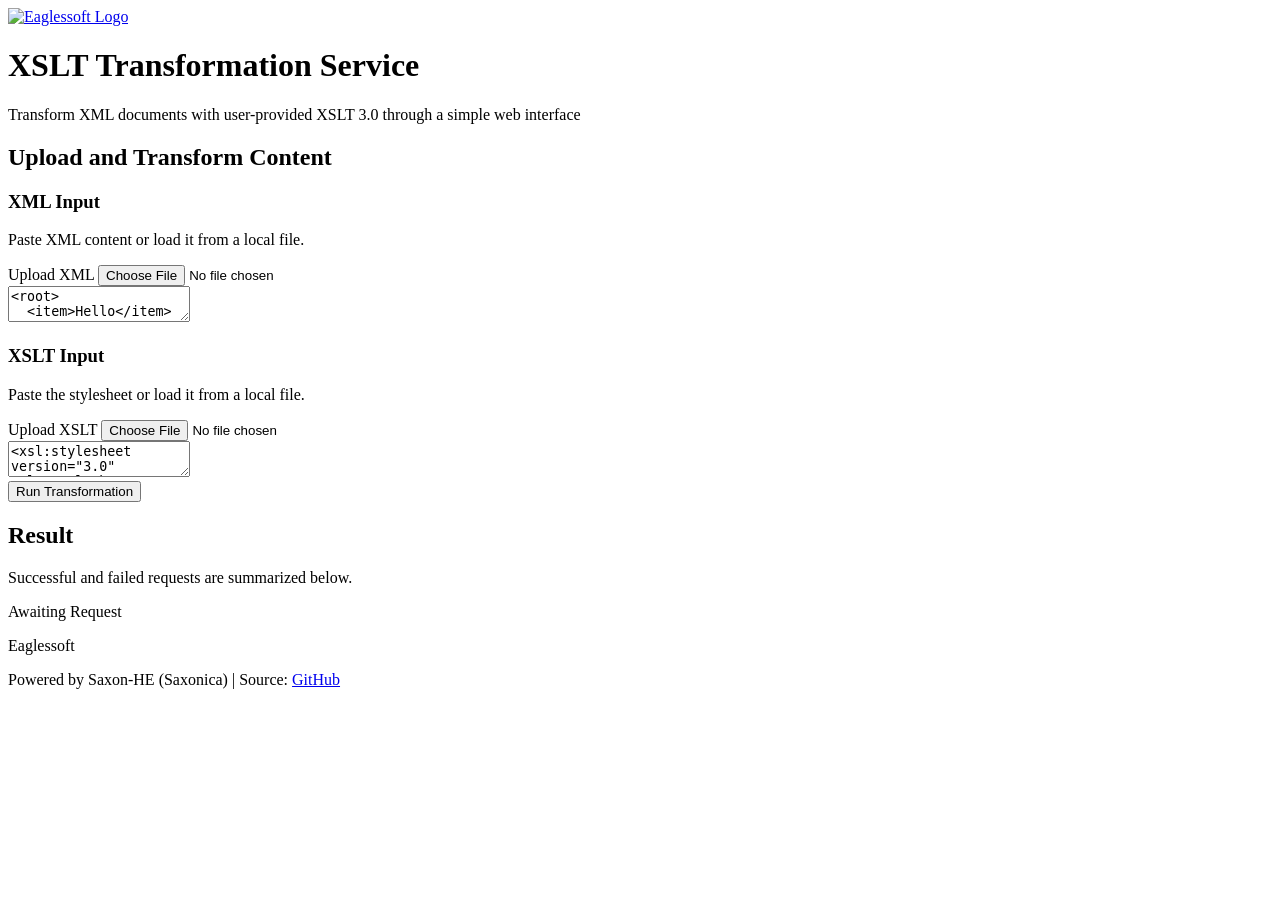
==== src/main/resources/static/index.html @ 0a25472f "task 977 add xslt transformation service" ====
<!DOCTYPE html>
<html lang="en">
<head>
  <meta charset="UTF-8">
  <meta name="viewport" content="width=device-width, initial-scale=1.0">
  <title>XSLT Transformation Service | Eaglessoft</title>
  <meta name="description" content="Transform XML documents with user-provided XSLT 3.0 through a simple web interface.">
  <link rel="icon" type="image/svg+xml" href="/FAVICON.svg">
  <link rel="apple-touch-icon" href="/Varlik-7.png">
  <link rel="stylesheet" href="/app.css?v=2.2">
</head>
<body>
  <div class="top-bar">
    <div class="top-bar-content">
      <a href="https://eaglessoft.com/" target="_blank" rel="noopener noreferrer" class="logo-container">
        <img src="/EAGLESSOFT-White@3x.png" alt="Eaglessoft Logo">
      </a>
    </div>
  </div>

  <div class="container">
    <header>
      <div class="header-content">
        <h1>XSLT Transformation Service</h1>
        <p class="subtitle">Transform XML documents with user-provided XSLT 3.0 through a simple web interface</p>
      </div>
    </header>

    <main>
      <div class="upload-section">
        <div class="card">
          <h2>Upload and Transform Content</h2>

          <div class="editor-grid">
            <section class="editor-panel">
              <div class="panel-header">
                <div>
                  <h3>XML Input</h3>
                  <p>Paste XML content or load it from a local file.</p>
                </div>
                <label class="file-button">
                  <span>Upload XML</span>
                  <input type="file" id="xmlFile" accept=".xml,text/xml">
                </label>
              </div>
              <textarea id="xmlInput" spellcheck="false"><root>
  <item>Hello</item>
</root></textarea>
            </section>

            <section class="editor-panel">
              <div class="panel-header">
                <div>
                  <h3>XSLT Input</h3>
                  <p>Paste the stylesheet or load it from a local file.</p>
                </div>
                <label class="file-button">
                  <span>Upload XSLT</span>
                  <input type="file" id="xsltFile" accept=".xsl,.xslt,text/xml">
                </label>
              </div>
              <textarea id="xsltInput" spellcheck="false"><xsl:stylesheet version="3.0" xmlns:xsl="http://www.w3.org/1999/XSL/Transform">
  <xsl:template match="/">
    <result>
      <xsl:value-of select="/root/item"/>
    </result>
  </xsl:template>
</xsl:stylesheet></textarea>
            </section>
          </div>

          <button type="button" id="transformButton" class="btn-primary">Run Transformation</button>
          <p id="requestStatus" class="status-text" aria-live="polite"></p>
        </div>
      </div>

      <div id="resultPanel" class="result-section">
        <div class="card">
          <div class="result-header-row">
            <div>
              <h2>Result</h2>
              <p class="result-subtitle">Successful and failed requests are summarized below.</p>
            </div>
            <span id="resultBadge" class="result-badge">Awaiting Request</span>
          </div>
          <div id="resultOutput"></div>
        </div>
      </div>
    </main>

    <footer>
      <div class="footer-content">
        <p class="footer-brand">Eaglessoft</p>
        <p class="footer-tech">Powered by Saxon-HE (Saxonica) | Source: <a href="https://github.com/Saxonica/Saxon-HE/" target="_blank" rel="noopener noreferrer" class="footer-link">GitHub</a></p>
      </div>
    </footer>
  </div>

  <script defer src="/app.js?v=2.2"></script>
</body>
</html>
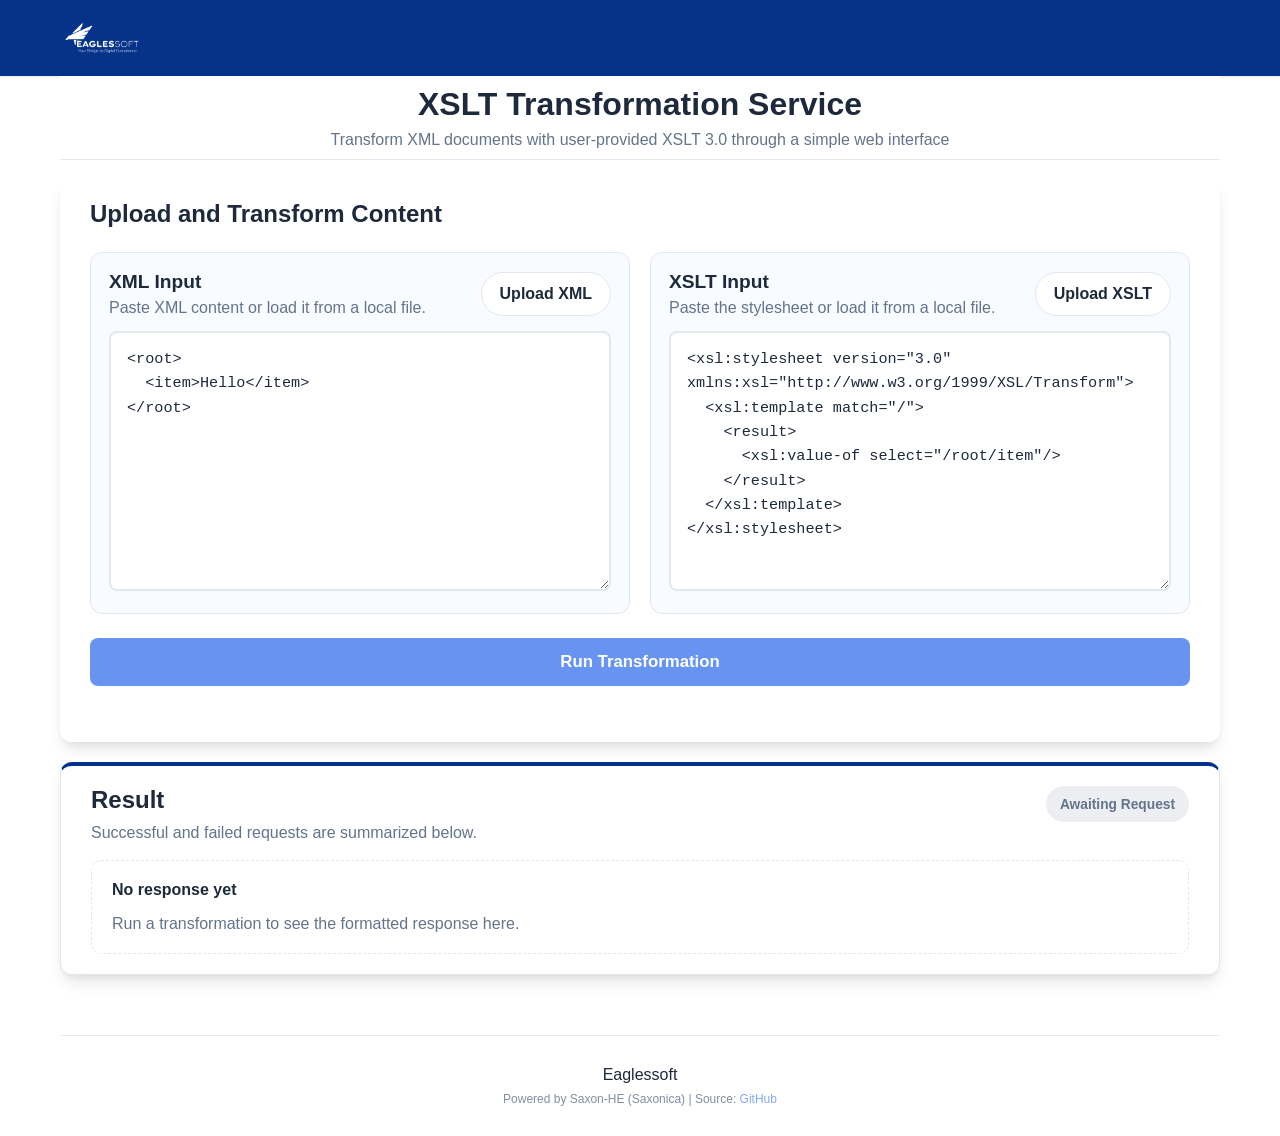
==== commit aa094ab3: "fix: align deployment configuration" ====
--- a/src/main/resources/static/index.html
+++ b/src/main/resources/static/index.html
@@ -5,15 +5,15 @@
   <meta name="viewport" content="width=device-width, initial-scale=1.0">
   <title>XSLT Transformation Service | Eaglessoft</title>
   <meta name="description" content="Transform XML documents with user-provided XSLT 3.0 through a simple web interface.">
-  <link rel="icon" type="image/svg+xml" href="/FAVICON.svg">
-  <link rel="apple-touch-icon" href="/Varlik-7.png">
-  <link rel="stylesheet" href="/app.css?v=2.2">
+  <link rel="icon" type="image/svg+xml" href="FAVICON.svg">
+  <link rel="apple-touch-icon" href="Varlik-7.png">
+  <link rel="stylesheet" href="app.css?v=2.2">
 </head>
 <body>
   <div class="top-bar">
     <div class="top-bar-content">
       <a href="https://eaglessoft.com/" target="_blank" rel="noopener noreferrer" class="logo-container">
-        <img src="/EAGLESSOFT-White@3x.png" alt="Eaglessoft Logo">
+        <img src="EAGLESSOFT-White@3x.png" alt="Eaglessoft Logo">
       </a>
     </div>
   </div>
@@ -96,7 +96,7 @@
     </footer>
   </div>
 
-  <script defer src="/app.js?v=2.2"></script>
+  <script defer src="app.js?v=2.2"></script>
 </body>
 </html>
 
--- a/src/main/resources/static/app.css
+++ b/src/main/resources/static/app.css
@@ -0,0 +1,488 @@
+* {
+    margin: 0;
+    padding: 0;
+    box-sizing: border-box;
+}
+
+:root {
+    --primary-color: #6794f1;
+    --primary-hover: #063389;
+    --primary-active: #063389;
+    --link-color: #6794f1;
+    --link-hover: #063389;
+    --success-color: #10b981;
+    --error-color: #ef4444;
+    --bg-color: #ffffff;
+    --card-bg: #ffffff;
+    --text-primary: #1e293b;
+    --text-secondary: #64748b;
+    --border-color: #e2e8f0;
+    --shadow: 0 1px 3px 0 rgba(0, 0, 0, 0.1), 0 1px 2px 0 rgba(0, 0, 0, 0.06);
+    --shadow-lg: 0 10px 15px -3px rgba(0, 0, 0, 0.1), 0 4px 6px -2px rgba(0, 0, 0, 0.05);
+    --primary-bg-05: rgba(103, 148, 241, 0.05);
+    --primary-bg-10: rgba(103, 148, 241, 0.1);
+    --primary-bg-50: rgba(103, 148, 241, 0.5);
+    --primary-focus-03: rgba(103, 148, 241, 0.3);
+    --brand-bg-05: rgba(6, 51, 137, 0.05);
+    --brand-border-20: rgba(6, 51, 137, 0.2);
+    --brand-border-30: rgba(6, 51, 137, 0.3);
+    --code-bg: #1e293b;
+    --code-ink: #e2e8f0;
+}
+
+body {
+    font-family: -apple-system, BlinkMacSystemFont, 'Segoe UI', Roboto, 'Helvetica Neue', Arial, sans-serif;
+    background: #ffffff;
+    min-height: 100vh;
+    padding: 0;
+    margin: 0;
+    color: var(--text-primary);
+}
+
+.top-bar {
+    background: var(--primary-hover);
+    width: 100%;
+    padding: 8px 0;
+    box-shadow: 0 1px 2px rgba(0, 0, 0, 0.1);
+    min-height: 60px;
+    display: block;
+}
+
+.top-bar-content {
+    max-width: 1200px;
+    margin: 0 auto;
+    padding: 0 20px;
+    display: flex;
+    align-items: center;
+}
+
+.top-bar .logo-container {
+    display: flex;
+    align-items: center;
+    text-decoration: none;
+    transition: opacity 0.2s ease;
+}
+
+.top-bar .logo-container:hover {
+    opacity: 0.9;
+}
+
+.top-bar .logo-container img {
+    max-height: 60px;
+    height: auto;
+    width: auto;
+    display: block;
+}
+
+.container {
+    max-width: 1200px;
+    margin: 0 auto;
+    padding: 0 20px;
+}
+
+header {
+    background: #ffffff;
+    border-bottom: 1px solid var(--border-color);
+    padding: 10px 0;
+    margin-bottom: 20px;
+}
+
+.header-content {
+    max-width: 1200px;
+    margin: 0 auto;
+    padding: 0 20px;
+    display: flex;
+    flex-direction: column;
+    align-items: center;
+    gap: 8px;
+}
+
+header h1 {
+    font-size: 2rem;
+    font-weight: 600;
+    margin: 0;
+    color: var(--text-primary);
+    text-align: center;
+}
+
+.subtitle {
+    font-size: 1rem;
+    color: var(--text-secondary);
+    font-weight: 400;
+    text-align: center;
+    margin: 0;
+}
+
+.card {
+    background: var(--card-bg);
+    border-radius: 12px;
+    padding: 20px 30px;
+    box-shadow: var(--shadow-lg);
+    margin-bottom: 20px;
+    transition: transform 0.2s, box-shadow 0.2s;
+    overflow: visible;
+}
+
+.card:hover {
+    transform: translateY(-2px);
+    box-shadow: 0 20px 25px -5px rgba(0, 0, 0, 0.1), 0 10px 10px -5px rgba(0, 0, 0, 0.04);
+}
+
+.card h2 {
+    font-size: 1.5rem;
+    margin-bottom: 10px;
+    margin-top: 0;
+    color: var(--text-primary);
+    font-weight: 600;
+}
+
+.editor-grid {
+    display: grid;
+    grid-template-columns: repeat(2, minmax(0, 1fr));
+    gap: 20px;
+    margin: 24px 0;
+}
+
+.editor-panel {
+    padding: 18px;
+    border: 1px solid var(--border-color);
+    border-radius: 12px;
+    background: #f8fbff;
+}
+
+.panel-header {
+    display: flex;
+    align-items: center;
+    justify-content: space-between;
+    gap: 12px;
+    margin-bottom: 14px;
+}
+
+.panel-header h3 {
+    font-size: 1.2rem;
+    font-weight: 700;
+    color: var(--text-primary);
+    margin: 0 0 6px;
+}
+
+.panel-header p,
+.result-subtitle,
+.status-text,
+.result-placeholder-copy,
+.response-metric-label,
+.response-error-grid dt {
+    color: var(--text-secondary);
+}
+
+textarea,
+.response-code {
+    width: 100%;
+    border-radius: 8px;
+    border: 2px solid var(--border-color);
+    font-family: 'Courier New', monospace;
+    font-size: 0.95rem;
+    line-height: 1.6;
+}
+
+textarea {
+    min-height: 260px;
+    padding: 14px 16px;
+    background: #ffffff;
+    color: var(--text-primary);
+    resize: vertical;
+}
+
+textarea:focus {
+    outline: none;
+    border-color: var(--primary-color);
+    box-shadow: 0 0 0 3px var(--primary-bg-10);
+}
+
+.file-button {
+    position: relative;
+    display: inline-flex;
+    align-items: center;
+    justify-content: center;
+    padding: 12px 18px;
+    border: 1px solid var(--border-color);
+    border-radius: 999px;
+    background: #ffffff;
+    color: var(--text-primary);
+    font-weight: 600;
+    cursor: pointer;
+    transition: background-color 0.2s ease, border-color 0.2s ease, color 0.2s ease;
+    overflow: hidden;
+}
+
+.file-button:hover {
+    color: var(--primary-hover);
+    border-color: var(--primary-color);
+    background: var(--primary-bg-05);
+}
+
+.file-button input {
+    position: absolute;
+    inset: 0;
+    opacity: 0;
+    cursor: pointer;
+}
+
+.btn-primary {
+    width: 100%;
+    padding: 14px 24px;
+    background: var(--primary-color);
+    color: white;
+    border: none;
+    border-radius: 8px;
+    font-size: 1.05rem;
+    font-weight: 600;
+    cursor: pointer;
+    transition: background-color 0.3s ease, transform 0.3s ease, box-shadow 0.3s ease;
+}
+
+.btn-primary:hover:not(:disabled) {
+    background: var(--primary-hover);
+    transform: translateY(-2px);
+    box-shadow: 0 4px 12px var(--primary-focus-03);
+}
+
+.btn-primary:disabled {
+    background: var(--primary-bg-50);
+    cursor: wait;
+    opacity: 0.7;
+}
+
+.status-text {
+    margin-top: 14px;
+    min-height: 1.4rem;
+    font-size: 0.95rem;
+}
+
+.status-text.is-success {
+    color: var(--primary-hover);
+}
+
+.status-text.is-error {
+    color: #b42318;
+}
+
+.result-section .card {
+    border-top: 4px solid var(--primary-hover);
+    border-left: 1px solid var(--border-color);
+    border-right: 1px solid var(--border-color);
+    border-bottom: 1px solid var(--border-color);
+}
+
+.result-header-row {
+    display: flex;
+    align-items: flex-start;
+    justify-content: space-between;
+    gap: 16px;
+}
+
+.result-subtitle {
+    margin-top: 6px;
+}
+
+.result-badge {
+    display: inline-flex;
+    align-items: center;
+    justify-content: center;
+    min-height: 36px;
+    padding: 8px 14px;
+    border-radius: 999px;
+    background: rgba(100, 116, 139, 0.12);
+    color: var(--text-secondary);
+    font-size: 0.86rem;
+    font-weight: 700;
+}
+
+.result-badge.is-success {
+    background: rgba(16, 185, 129, 0.14);
+    color: #047857;
+}
+
+.result-badge.is-error {
+    background: rgba(239, 68, 68, 0.14);
+    color: #b42318;
+}
+
+.result-placeholder,
+.response-shell {
+    display: grid;
+    gap: 16px;
+}
+
+.result-placeholder {
+    margin-top: 18px;
+    padding: 20px;
+    border: 1px dashed var(--border-color);
+    border-radius: 10px;
+    background: #ffffff;
+}
+
+.result-placeholder-title,
+.response-section-title {
+    font-size: 1rem;
+    font-weight: 700;
+    color: var(--text-primary);
+}
+
+.response-metadata {
+    display: grid;
+    grid-template-columns: repeat(3, minmax(0, 1fr));
+    gap: 12px;
+    margin-top: 18px;
+}
+
+.response-metric {
+    padding: 14px 16px;
+    border: 1px solid var(--border-color);
+    border-radius: 8px;
+    background: var(--brand-bg-05);
+}
+
+.response-metric-value {
+    margin-top: 6px;
+    font-size: 1.15rem;
+    font-weight: 700;
+    color: var(--text-primary);
+}
+
+.response-section {
+    display: grid;
+    gap: 10px;
+}
+
+.response-code {
+    min-height: 140px;
+    padding: 18px;
+    margin: 0;
+    overflow: auto;
+    border: none;
+    background: var(--code-bg);
+    color: var(--code-ink);
+    white-space: pre-wrap;
+    word-break: break-word;
+}
+
+
+
+.response-error-grid {
+    display: grid;
+    grid-template-columns: 120px 1fr;
+    gap: 10px 14px;
+    padding: 16px;
+    border-left: 4px solid var(--error-color);
+    border-radius: 8px;
+    background: #fff6f5;
+    margin-top: 18px;
+}
+
+.response-error-grid dd {
+    color: var(--text-primary);
+}
+
+footer {
+    background: #ffffff;
+    border-top: 1px solid var(--border-color);
+    margin-top: 60px;
+    padding: 30px 20px;
+    text-align: center;
+}
+
+.footer-content {
+    max-width: 1200px;
+    margin: 0 auto;
+}
+
+footer .footer-brand {
+    font-weight: 500;
+    color: var(--text-primary);
+    margin-bottom: 8px;
+}
+
+footer .footer-tech {
+    font-size: 0.75rem;
+    color: var(--text-secondary);
+    opacity: 0.8;
+}
+
+footer .footer-link {
+    color: var(--link-color);
+    text-decoration: none;
+    transition: color 0.2s ease;
+}
+
+footer .footer-link:hover {
+    color: var(--link-hover);
+    text-decoration: underline;
+}
+
+@media (prefers-reduced-motion: reduce) {
+    *,
+    *::before,
+    *::after {
+        animation-duration: 0.01ms !important;
+        animation-iteration-count: 1 !important;
+        transition-duration: 0.01ms !important;
+        scroll-behavior: auto !important;
+    }
+
+    .card:hover,
+    .btn-primary:hover:not(:disabled) {
+        transform: none;
+        box-shadow: none;
+    }
+}
+
+@media (max-width: 900px) {
+    .editor-grid,
+    .response-metadata {
+        grid-template-columns: 1fr;
+    }
+}
+
+@media (max-width: 768px) {
+    .top-bar {
+        padding: 6px 0;
+    }
+
+    .top-bar .logo-container img {
+        max-height: 40px;
+        height: auto;
+    }
+
+    .header-content,
+    .top-bar-content,
+    .container {
+        padding: 0 15px;
+    }
+
+    header h1 {
+        font-size: 1.75rem;
+    }
+
+    .subtitle {
+        font-size: 0.9rem;
+    }
+
+    .card {
+        padding: 20px;
+    }
+
+    .panel-header,
+    .result-header-row {
+        flex-direction: column;
+        align-items: flex-start;
+    }
+
+    .response-error-grid {
+        grid-template-columns: 1fr;
+    }
+}
+
+
+
+
+
